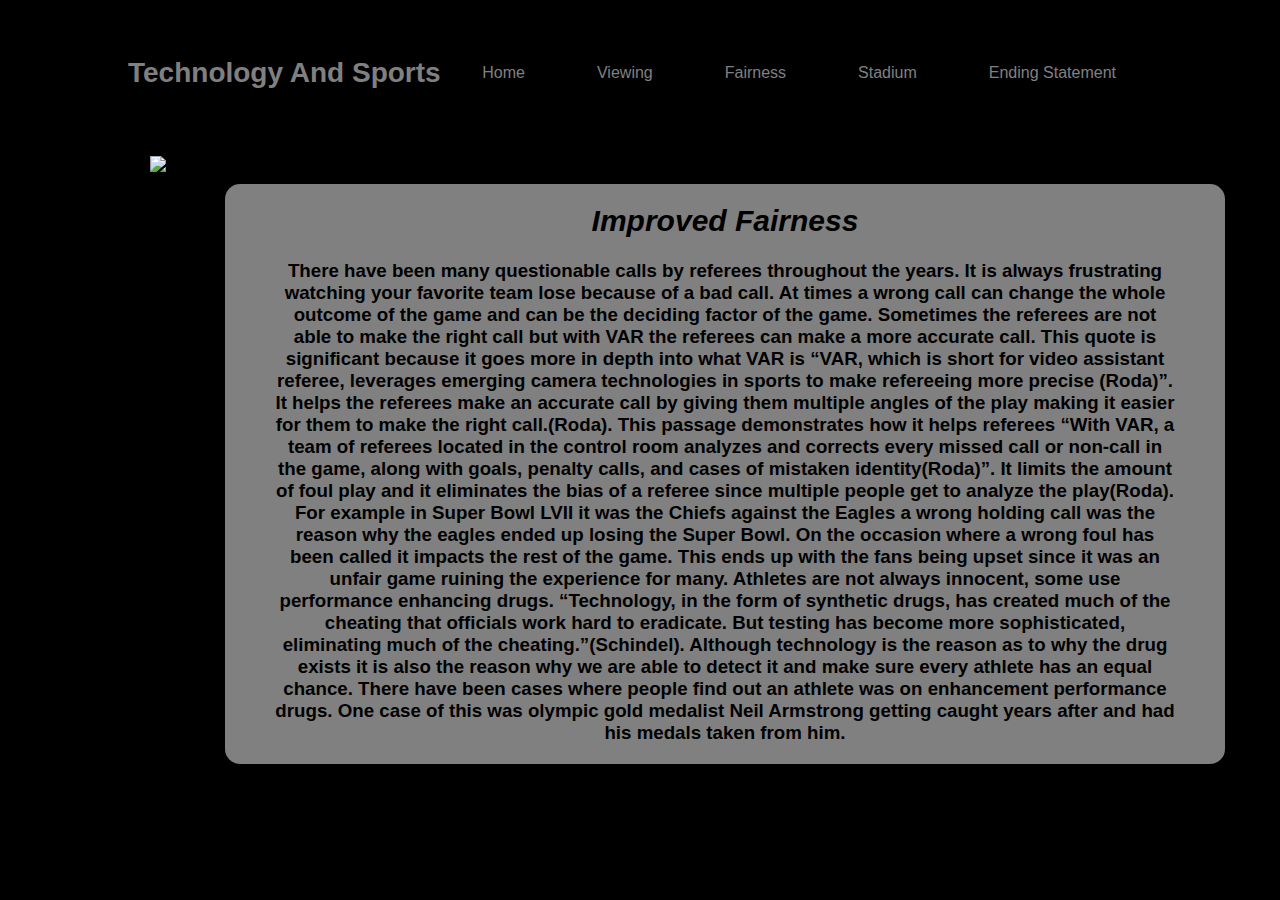
==== fairness.html @ 77c511d8 "Add files via upload" ====
<!doctype html>
<html>
	
<head>
	
<title>Technolorgy And Sports</title>
	
<meta charset="UTF-8">
	
<link rel="stylesheet" href="style.css">

<link rel="home" href="home.html">

<link rel="viewing" href="viewing.html">

<link rel="fairness" href="fairness.html">
	
<link rel="stadium" href="stadium.html">
	
<link rel="endingstatement" href="endingstatement.html">
	
<meta name="viewport" content="width=device-width, initial-scale=1.0">
	
</head>
	
<body>
	
 <div>
	 <nav>
		 
	   <h2 class = "logo">Technology And Sports </h2>	
		 
<ul>
	
	<li><a href="home.html">Home</a></li>

	<li><a href="viewing.html">Viewing</a></li>

	<li><a href="fairness.html">Fairness</a></li>

	<li><a href="stadium.html">Stadium</a></li>
	
	<li><a href="endingstatement.html">Ending Statement</a></li>
	
</ul>
		 
</nav>	
	 
</div>
	
</body>
	
	<div class = "ninth-image">
	<img src="../../Documents/Senior project/Images/fifavr.jpg.webp" alt="fifavar">
	</div>
	
<div class = "tenth-image">
	<img src="../../Documents/Senior project/Images/16679096010252.jpg" alt="Draymond">
	</div>
	
	
	
	<div class = " stadiumcontainers">
	
<h3>
	<em>Improved Fairness</em>
	<br>
	<br>
	There have been many questionable calls by referees throughout the years. It is always frustrating watching your favorite team lose because of a bad call. At times a wrong call can change the whole outcome of the game and can be the deciding factor of the game. Sometimes the referees are not able to make the right call but with VAR the referees can make a more accurate call. This quote is significant because it goes more in depth into what VAR is “VAR, which is short for video assistant referee, leverages emerging camera technologies in sports to make refereeing more precise (Roda)”. It helps the referees make an accurate call by giving them multiple angles of the play making it easier for them to make the right call.(Roda). This passage demonstrates how it helps referees “With VAR, a team of referees located in the control room analyzes and corrects every missed call or non-call in the game, along with goals, penalty calls, and cases of mistaken identity(Roda)”. It limits the amount of foul play and it eliminates the bias of a referee since multiple people get to analyze the play(Roda). For example in Super Bowl LVII it was the Chiefs against the Eagles a wrong holding call was the reason why the eagles ended up losing the Super Bowl. On the occasion where a wrong foul has been called it impacts the rest of the game. This ends up with the fans being upset since it was an unfair game ruining the experience for many. Athletes are not always innocent, some use performance enhancing drugs. “Technology, in the form of synthetic drugs, has created much of the cheating that officials work hard to eradicate. But testing has become more sophisticated, eliminating much of the cheating.”(Schindel). Although technology is the reason as to why the drug exists it is also the reason why we are able to detect it and make sure every athlete has an equal chance. There have been cases where people find out an athlete was on enhancement performance drugs. One case of this was olympic gold medalist Neil Armstrong getting caught years after and had his medals taken from him.</h3>
	
	</div>
	
</html>
---- style.css ----
/* CSS Reset */
body, header, nav, main, footer, h1, h2, div, section, aside {
	

	
    margin: 0;
    padding: 0;
	border: 0;
}
* {
  padding: 0;
  margin: 0;
  box-sizing: border-box;
  font-family: 'Josefin Sans', sans-serif;
}

body {
	background-color: #000000;
}

.hero {
  height: 100vh;
  width: 100%;
}

nav {
  display: flex;
  align-items: center;
  justify-content: space-between;
  padding-top: 40px;
  padding-left: 10%;
  padding-right: 10%;
}

.logo {
  color: gray;
  font-size: 28px;
}

nav ul li {
  list-style-type: none;
  display: inline-block;
  padding: 10px 20px;
}

nav ul li a {
  color: gray;
  text-decoration: none;
}

nav li a:hover {
  background-color: #FFFFFF;
}

nav li a {
  display: block;
  color: white;
  text-align: center;
  padding: 14px 16px;
  text-decoration: none;
}

nav li {
  float: left;
}

.slider {
  width: 800px;
  height: 400px;
  background:url("../../../../Applications/Broncos_vs_49ers_preseason_game_at_Levi's_Stadium.jpg");
  margin: auto;
  animation: slide 15s infinite;
  background-size: cover;
}

@keyframes slide { 
  25% {
    background: url("../../../../Applications/Broncos_vs_49ers_preseason_game_at_Levi's_Stadium.jpg");
    background-size: cover;
  }
  50% {
    background: url("../../Documents/Senior project/Images/Kobe.jpg");
    background-size: cover;
  }
  75% {
    background: url("../../Documents/Senior project/Images/16695239715809.jpg");
    background-size: cover;
  }
}
img {
  padding: 10px;
  padding-left: 300px;
  width: 50%;
  float: left;
  margin-top: 20px;
}

.container {
  display: flex;
  align-items: center;
  align-content: center;
  max-width: 800px;
  margin: 0 auto;
  background-color: gray;
  border-radius: 15px;
  text-align: center;
  padding-top: 0px;
  margin-top: 20px;
  
}


h1 {
  font-size: 25px;
  padding-top: 10px;
  padding-bottom: 10px;
  text-align: center;
}
.h3-container {
  align-items: right;
  align-content: right;
  max-width: 400px;
  margin: auto;
  margin-right: 300px;
  background-color: gray;
  border-radius: 15px;
  text-align: center;
  padding-top: 10px;
  padding-right: 50px;
  padding-left: 50px;
  font-size: 17;
  margin-top: 20px;
  padding-bottom: 10px;
}

.second-image {
  padding: 10px;
  width: 110%;
  float: left;
  margin-top: -400px;
  margin-left: -47px;
}
.h3-containers {
  align-items: right;
  align-content: right;
  max-width: 400px;
  margin: auto;
  margin-right: 300px;
  background-color: gray;
  border-radius: 15px;
  text-align: center;
  padding-top: 10px;
  padding-right: 50px;
  padding-left: 50px;
  margin-top: 20px;
  padding-bottom: 10px
}
		
h3 {
  margin: 0;
  padding: 0;
}

.pcontainer{
align-items: right;
align-content: right;
max-width: 400px;
margin: auto;
margin-left: 300px; 
background-color: gray;
border-radius: 15px;
text-align: center;
padding-top: 20px;
padding-right: 50px;
padding-left: 50px;
margin-top: 100px;
padding-bottom: 20px;
overflow: auto;
clear: both;
}

.fourcontainer{
align-items: right;
align-content: right;
max-width: 400px;
margin: auto;
margin-left: 300px; 
background-color: gray;
border-radius: 15px;
text-align: center;
padding-top: 20px;
padding-right: 50px;
padding-left: 50px;
margin-top: 50px;
padding-bottom: 20px;
overflow: auto;
clear: both;
}

.fivecontainer{
align-items: right;
align-content: right;
max-width: 400px;
margin: auto;
margin-left: 300px; 
background-color: gray;
border-radius: 15px;
text-align: center;
padding-top: 20px;
padding-right: 50px;
padding-left: 50px;
margin-top: 50px;
padding-bottom: 20px;
overflow: auto;
clear: both;
}

.faircontainers{
align-items: center;
align-content: center;
max-width: 1000px;
margin: auto;
margin-left: 225px; 
background-color: gray;
border-radius: 15px;
text-align: center;
padding-top: 20px;
padding-right: 50px;
padding-left: 50px;
margin-top: 50px;
padding-bottom: 20px;
overflow: auto;
clear: both;

}

.stadiumcontainers{
align-items: center;
align-content: center;
max-width: 1000px;
margin: auto;
margin-left: 225px; 
background-color: gray;
border-radius: 15px;
text-align: center;
padding-top: 20px;
padding-right: 50px;
padding-left: 50px;
margin-top: 50px;
padding-bottom: 20px;
overflow: auto;
clear: both;

}

.statementcontainer{
align-items: center;
align-content: center;
max-width: 1000px;
margin: auto;
margin-left: 225px; 
background-color: gray;
border-radius: 15px;
text-align: center;
padding-top: 20px;
padding-right: 50px;
padding-left: 50px;
margin-top: 20px;
padding-bottom: 20px;
overflow: auto;
clear: both;

}

.finalcontainer{
align-items: center;
align-content: center;
max-width: 1000px;
margin: auto;
margin-left: 225px; 
background-color: gray;
border-radius: 15px;
text-align: center;
padding-top: 20px;
padding-right: 50px;
padding-left: 50px;
margin-top: 20px;
padding-bottom: 20px;
overflow: auto;
clear: both;

}


.third-image{
  
  padding: 10px;
  width: 110%;
  float: right;
  margin-top: -2950px;
  margin-right: -600px;
  
}

.fourth-image{
  
  padding: 10px;
  width: 110%;
  float: right;
  margin-top: -2600px;
  margin-right: -600px;
  
}

.fifth-image{
  
  padding: 10px;
  width: 110%;
  float: right;
  margin-top: -2000px;
  margin-right: -600px;
  
}

.sixth-image{
  
  padding: 10px;
  width: 110%;
  float: right;
  margin-top: -1500px;
  margin-right: -600px;
  
}

.seventh-image{
  
  padding: 10px;
  width: 110%;
  float: right;
  margin-top: -900px;
  margin-right: -600px;
  
}

.eighth-image{
  
  padding: 10px;
  width: 110%;
  float: right;
  margin-top: -500px;
  margin-right: -600px;
  
}

.ninth-image{
	width: 120%;
	float: left;
	margin-left: -150px;
	padding-top: 20px;
}

.tenth-image{
	width: 128%;
	float: left;
	margin-left: 410px;
	margin-top: -449px;
	padding-top: 2px;
}

.eleventh-image{
	width: 178%;
	float: left;
	margin-left: -75px;
	margin-top: 20px;
	padding-top: 2px;
}

em{
	font-size: 30px;
}

footer {
	text-align: center;
	padding-top: 20px;
	padding-bottom: 20px;
	color: gray;
}
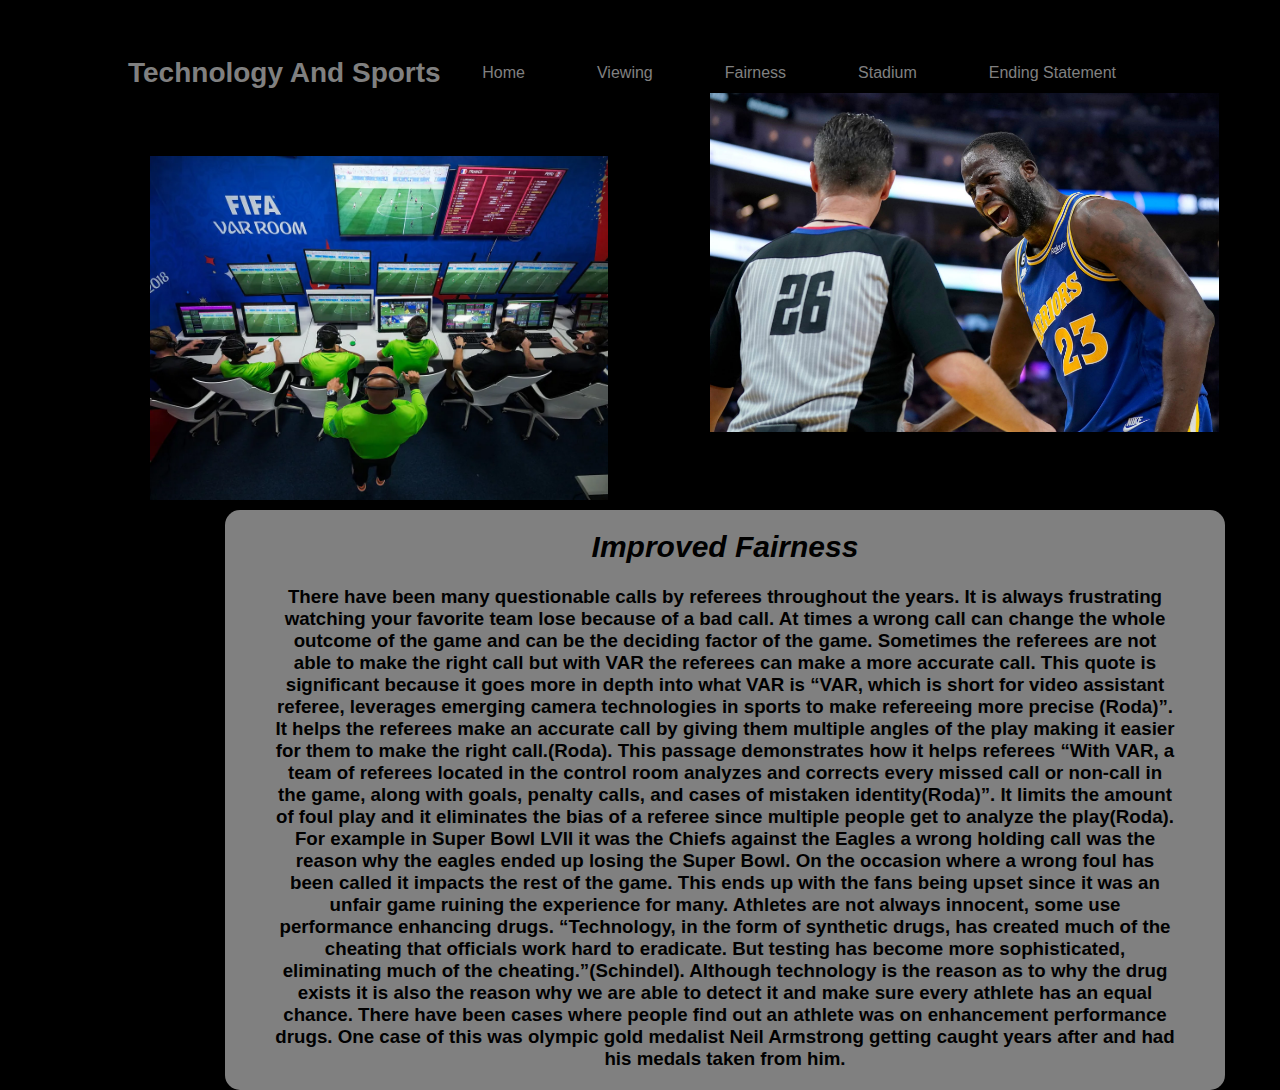
==== commit ac89b855: "Add files via upload" ====
--- a/fairness.html
+++ b/fairness.html
@@ -51,11 +51,11 @@
 </body>
 	
 	<div class = "ninth-image">
-	<img src="../../Documents/Senior project/Images/fifavr.jpg.webp" alt="fifavar">
+	<img src="Images/fifavr.jpg.webp" alt="fifavar">
 	</div>
 	
 <div class = "tenth-image">
-	<img src="../../Documents/Senior project/Images/16679096010252.jpg" alt="Draymond">
+	<img src="Images/16679096010252.jpg" alt="Draymond">
 	</div>
 	
 	
--- a/style.css
+++ b/style.css
@@ -67,7 +67,7 @@
 .slider {
   width: 800px;
   height: 400px;
-  background:url("../../../../Applications/Broncos_vs_49ers_preseason_game_at_Levi's_Stadium.jpg");
+  background:url( "../../../../../Applications/Broncos_vs_49ers_preseason_game_at_Levi's_Stadium.jpg");
   margin: auto;
   animation: slide 15s infinite;
   background-size: cover;
@@ -75,15 +75,15 @@
 
 @keyframes slide { 
   25% {
-    background: url("../../../../Applications/Broncos_vs_49ers_preseason_game_at_Levi's_Stadium.jpg");
+    background: url("../../../../../Applications/Broncos_vs_49ers_preseason_game_at_Levi's_Stadium.jpg");
     background-size: cover;
   }
   50% {
-    background: url("../../Documents/Senior project/Images/Kobe.jpg");
+    background: url("Images/Kobe.jpg");
     background-size: cover;
   }
   75% {
-    background: url("../../Documents/Senior project/Images/16695239715809.jpg");
+    background: url("Images/16695239715809.jpg");
     background-size: cover;
   }
 }
@@ -384,5 +384,4 @@
 	padding-top: 20px;
 	padding-bottom: 20px;
 	color: gray;
-}
-
+}